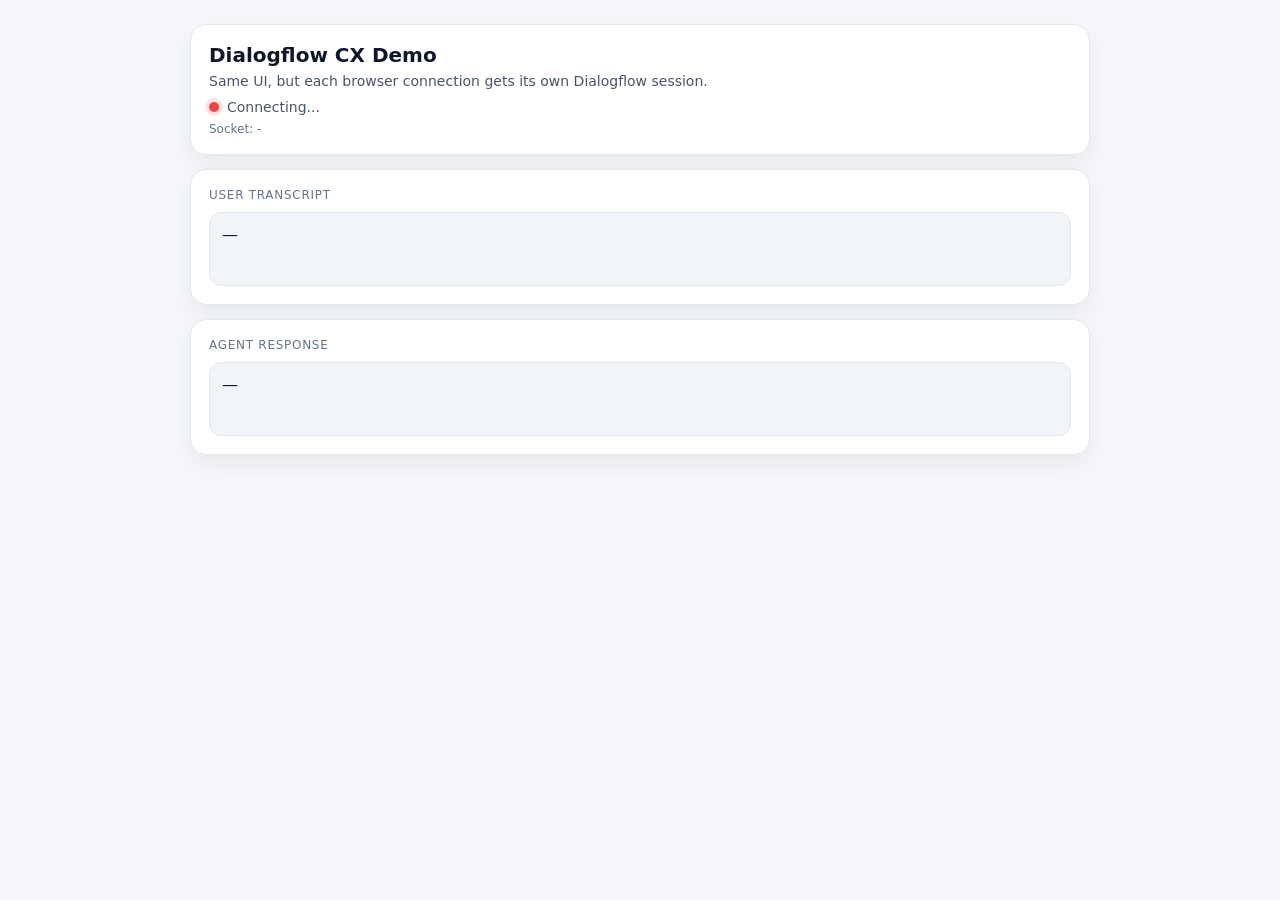
==== demos/webserver/demo_multiuser_dialogflow/webfiles/index.html @ ec39737d "webserver demos start" ====
<!doctype html>
<html lang="en">
  <head>
    <meta charset="utf-8" />
    <meta name="viewport" content="width=device-width, initial-scale=1" />
    <title>Dialogflow CX Multi-user Demo</title>
    <style>
      :root { color-scheme: light; }
      body {
        font-family: system-ui, -apple-system, Segoe UI, Roboto, Arial, sans-serif;
        margin: 0;
        padding: 24px;
        background: #f6f7fb;
        color: #0f172a;
      }
      .wrap { max-width: 900px; margin: 0 auto; }
      .card {
        background: white;
        border: 1px solid #e2e8f0;
        border-radius: 16px;
        padding: 18px;
        box-shadow: 0 10px 25px rgba(2, 8, 23, 0.06);
        margin-bottom: 14px;
      }
      h1 { margin: 0 0 6px; font-size: 20px; }
      .muted { color: #475569; font-size: 14px; }
      .status {
        display: inline-flex;
        align-items: center;
        gap: 8px;
        font-size: 14px;
        color: #475569;
        margin-top: 10px;
      }
      .dot {
        width: 10px;
        height: 10px;
        border-radius: 999px;
        background: #ef4444;
        box-shadow: 0 0 0 4px rgba(239, 68, 68, 0.15);
      }
      .dot.ok {
        background: #22c55e;
        box-shadow: 0 0 0 4px rgba(34, 197, 94, 0.15);
      }
      .row { display: grid; gap: 10px; }
      .label { font-size: 12px; color: #64748b; text-transform: uppercase; letter-spacing: .06em; }
      .bubble {
        background: #f1f5f9;
        border: 1px solid #e2e8f0;
        border-radius: 12px;
        padding: 12px;
        min-height: 48px;
        white-space: pre-wrap;
        word-break: break-word;
      }
      .meta {
        margin-top: 6px;
        font-size: 12px;
        color: #64748b;
      }
    </style>
  </head>
  <body>
    <div class="wrap">
      <div class="card">
        <h1>Dialogflow CX Demo</h1>
        <div class="muted">Same UI, but each browser connection gets its own Dialogflow session.</div>
        <div class="status">
          <span id="dot" class="dot"></span>
          <span id="connText">Connecting...</span>
        </div>
        <div id="meta" class="meta">Socket: -</div>
      </div>

      <div class="card row">
        <div class="label">User transcript</div>
        <div id="transcript" class="bubble">—</div>
      </div>

      <div class="card row">
        <div class="label">Agent response</div>
        <div id="response" class="bubble">—</div>
      </div>
    </div>

    <script src="/socket.io/socket.io.js"></script>
    <script>
      const dot = document.getElementById("dot");
      const connText = document.getElementById("connText");
      const transcriptEl = document.getElementById("transcript");
      const responseEl = document.getElementById("response");
      const metaEl = document.getElementById("meta");

      let socketId = "";

      function keyFor(base) {
        return socketId ? `${base}::${socketId}` : "";
      }

      function setConnected(isConnected) {
        dot.classList.toggle("ok", isConnected);
        connText.textContent = isConnected ? "Connected" : "Disconnected";
      }

      function setError(text) {
        dot.classList.remove("ok");
        connText.textContent = text;
      }

      function setTranscript(text) {
        transcriptEl.textContent = (text && String(text).trim()) ? String(text) : "—";
      }

      function setResponse(text) {
        responseEl.textContent = (text && String(text).trim()) ? String(text) : "—";
      }

      function handleWebInfo(payload) {
        if (!payload || typeof payload !== "object" || !payload.label || !socketId) return;
        if (payload.label === keyFor("user_transcript")) setTranscript(payload.message);
        if (payload.label === keyFor("agent_response")) setResponse(payload.message);
      }

      function registerUser() {
        if (!socketId) return;
        socket.emit("sic/button_clicked", { type: "register_user", socket_id: socketId });
      }

      function unregisterUserKeepalive() {
        if (!socketId) return;
        fetch("/api/buttonClick", {
          method: "POST",
          headers: { "Content-Type": "application/json" },
          body: JSON.stringify({ type: "unregister_user", socket_id: socketId }),
          keepalive: true,
        }).catch(() => {});
      }

      const socket = io();
      socket.on("connect", () => {
        socketId = socket.id || "";
        metaEl.textContent = `Socket: ${socketId || "-"}`;
        setConnected(true);
        setTranscript("—");
        setResponse("(listening...)");
        registerUser();
      });
      socket.on("disconnect", () => setConnected(false));
      socket.on("connect_error", (err) => {
        const msg = (err && err.message) ? err.message : String(err || "connect_error");
        setError("Socket.IO connect_error: " + msg);
      });
      setConnected(false);

      socket.on("sic/webinfo", handleWebInfo);
      socket.on("sic/state", (p) => {
        if (!p || typeof p !== "object" || !p.webinfo || !socketId) return;
        const transcript = p.webinfo[keyFor("user_transcript")];
        const response = p.webinfo[keyFor("agent_response")];
        if (transcript != null) setTranscript(transcript);
        if (response != null) setResponse(response);
      });

      window.addEventListener("beforeunload", unregisterUserKeepalive);
    </script>
  </body>
</html>
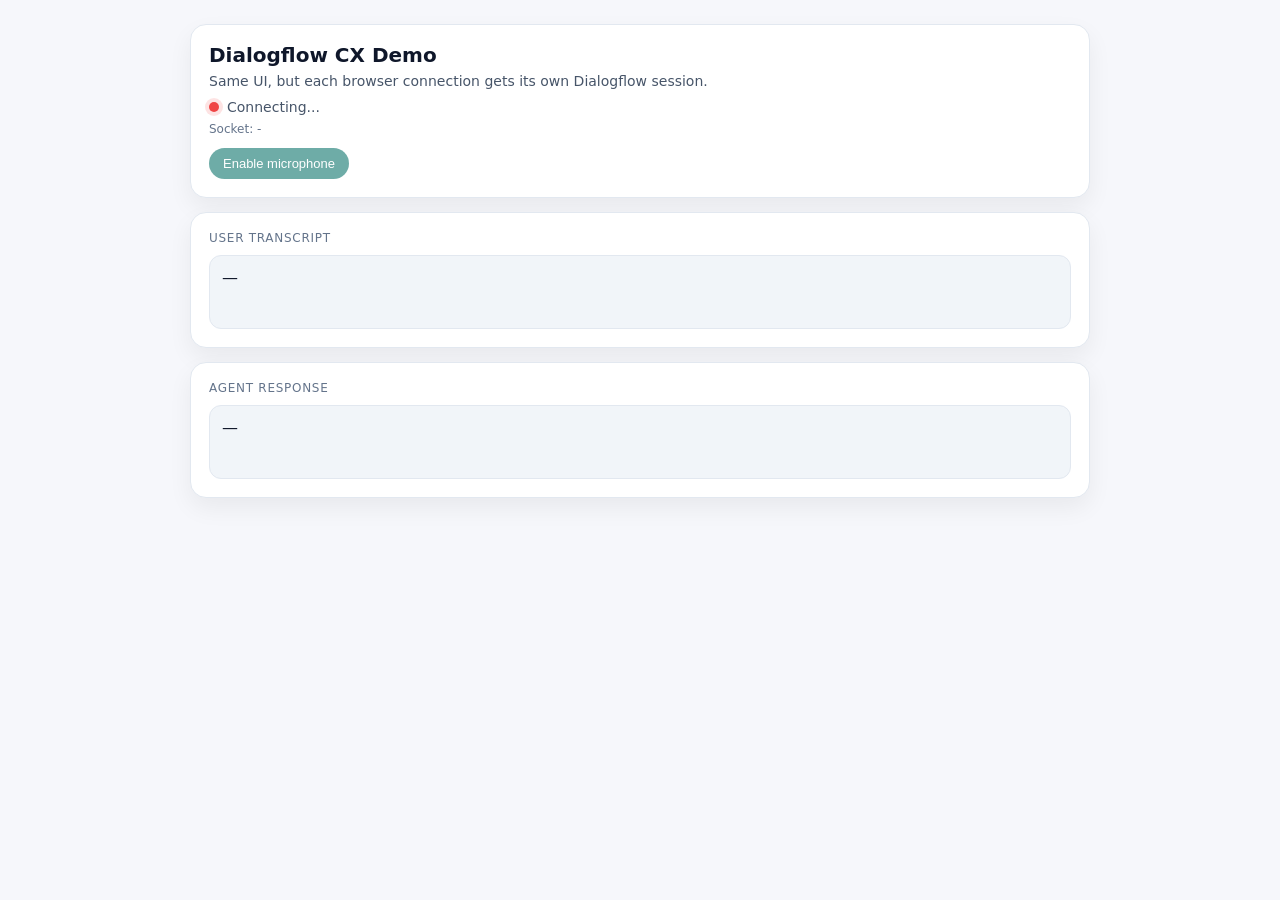
==== commit 95280e7f: "use microphone of each browser's device rather than single desktop microphone, start + stop recordin" ====
--- a/demos/webserver/demo_multiuser_dialogflow/webfiles/index.html
+++ b/demos/webserver/demo_multiuser_dialogflow/webfiles/index.html
@@ -59,6 +59,34 @@
         font-size: 12px;
         color: #64748b;
       }
+      .controls {
+        margin-top: 12px;
+        display: flex;
+        gap: 8px;
+        align-items: center;
+      }
+      .btn {
+        border-radius: 999px;
+        border: none;
+        padding: 8px 14px;
+        font-size: 13px;
+        font-weight: 500;
+        cursor: pointer;
+        display: inline-flex;
+        align-items: center;
+        gap: 6px;
+      }
+      .btn-mic {
+        background: #0f766e;
+        color: white;
+      }
+      .btn-mic.recording {
+        background: #b91c1c;
+      }
+      .btn:disabled {
+        opacity: 0.6;
+        cursor: not-allowed;
+      }
     </style>
   </head>
   <body>
@@ -71,6 +99,11 @@
           <span id="connText">Connecting...</span>
         </div>
         <div id="meta" class="meta">Socket: -</div>
+        <div class="controls">
+          <button id="micButton" class="btn btn-mic" disabled>
+            <span id="micLabel">Enable microphone</span>
+          </button>
+        </div>
       </div>
 
       <div class="card row">
@@ -84,15 +117,21 @@
       </div>
     </div>
 
-    <script src="/socket.io/socket.io.js"></script>
+    <script src="https://cdn.socket.io/4.7.5/socket.io.min.js" crossorigin="anonymous"></script>
     <script>
       const dot = document.getElementById("dot");
       const connText = document.getElementById("connText");
       const transcriptEl = document.getElementById("transcript");
       const responseEl = document.getElementById("response");
       const metaEl = document.getElementById("meta");
+      const micButton = document.getElementById("micButton");
+      const micLabel = document.getElementById("micLabel");
 
       let socketId = "";
+      let audioContext = null;
+      let mediaStream = null;
+      let processor = null;
+      let isRecording = false;
 
       function keyFor(base) {
         return socketId ? `${base}::${socketId}` : "";
@@ -101,6 +140,7 @@
       function setConnected(isConnected) {
         dot.classList.toggle("ok", isConnected);
         connText.textContent = isConnected ? "Connected" : "Disconnected";
+        micButton.disabled = !isConnected;
       }
 
       function setError(text) {
@@ -120,6 +160,9 @@
         if (!payload || typeof payload !== "object" || !payload.label || !socketId) return;
         if (payload.label === keyFor("user_transcript")) setTranscript(payload.message);
         if (payload.label === keyFor("agent_response")) setResponse(payload.message);
+        if (payload.label === keyFor("turn_done") && isRecording) {
+          stopRecording();
+        }
       }
 
       function registerUser() {
@@ -137,6 +180,78 @@
         }).catch(() => {});
       }
 
+      function floatTo16BitPCM(float32Array) {
+        const buffer = new ArrayBuffer(float32Array.length * 2);
+        const view = new DataView(buffer);
+        for (let i = 0; i < float32Array.length; i++) {
+          let s = Math.max(-1, Math.min(1, float32Array[i]));
+          view.setInt16(i * 2, s < 0 ? s * 0x8000 : s * 0x7fff, true);
+        }
+        return new Uint8Array(buffer);
+      }
+
+      async function startRecording() {
+        if (!socketId || isRecording) return;
+        socket.emit("sic/button_clicked", { type: "start_audio", socket_id: socketId });
+        try {
+          mediaStream = await navigator.mediaDevices.getUserMedia({ audio: true });
+        } catch (err) {
+          setError("Mic permission denied");
+          return;
+        }
+
+        audioContext = new (window.AudioContext || window.webkitAudioContext)({
+          sampleRate: 44100,
+        });
+
+        const source = audioContext.createMediaStreamSource(mediaStream);
+        processor = audioContext.createScriptProcessor(4096, 1, 1);
+        processor.onaudioprocess = (event) => {
+          if (!isRecording) return;
+          const input = event.inputBuffer.getChannelData(0);
+          const pcm16 = floatTo16BitPCM(input);
+          // Send as an array of bytes; backend will reassemble to bytes.
+          socket.emit("sic/button_clicked", {
+            type: "audio_chunk",
+            socket_id: socketId,
+            sample_rate: audioContext.sampleRate,
+            audio: Array.from(pcm16),
+          });
+        };
+
+        source.connect(processor);
+        processor.connect(audioContext.destination);
+        isRecording = true;
+        connText.textContent = "Recording…";
+        micButton.classList.add("recording");
+        micLabel.textContent = "Stop microphone";
+      }
+
+      function stopRecording() {
+        if (!isRecording) return;
+        isRecording = false;
+
+        if (processor) {
+          try { processor.disconnect(); } catch (_) {}
+          processor = null;
+        }
+        if (audioContext) {
+          try { audioContext.close(); } catch (_) {}
+          audioContext = null;
+        }
+        if (mediaStream) {
+          mediaStream.getTracks().forEach((t) => t.stop());
+          mediaStream = null;
+        }
+
+        if (socketId) {
+          socket.emit("sic/button_clicked", { type: "stop_audio", socket_id: socketId });
+        }
+        connText.textContent = "Connected";
+        micButton.classList.remove("recording");
+        micLabel.textContent = "Start microphone";
+      }
+
       const socket = io();
       socket.on("connect", () => {
         socketId = socket.id || "";
@@ -163,6 +278,15 @@
       });
 
       window.addEventListener("beforeunload", unregisterUserKeepalive);
+
+      micButton.addEventListener("click", () => {
+        if (!socketId) return;
+        if (!isRecording) {
+          startRecording();
+        } else {
+          stopRecording();
+        }
+      });
     </script>
   </body>
 </html>
